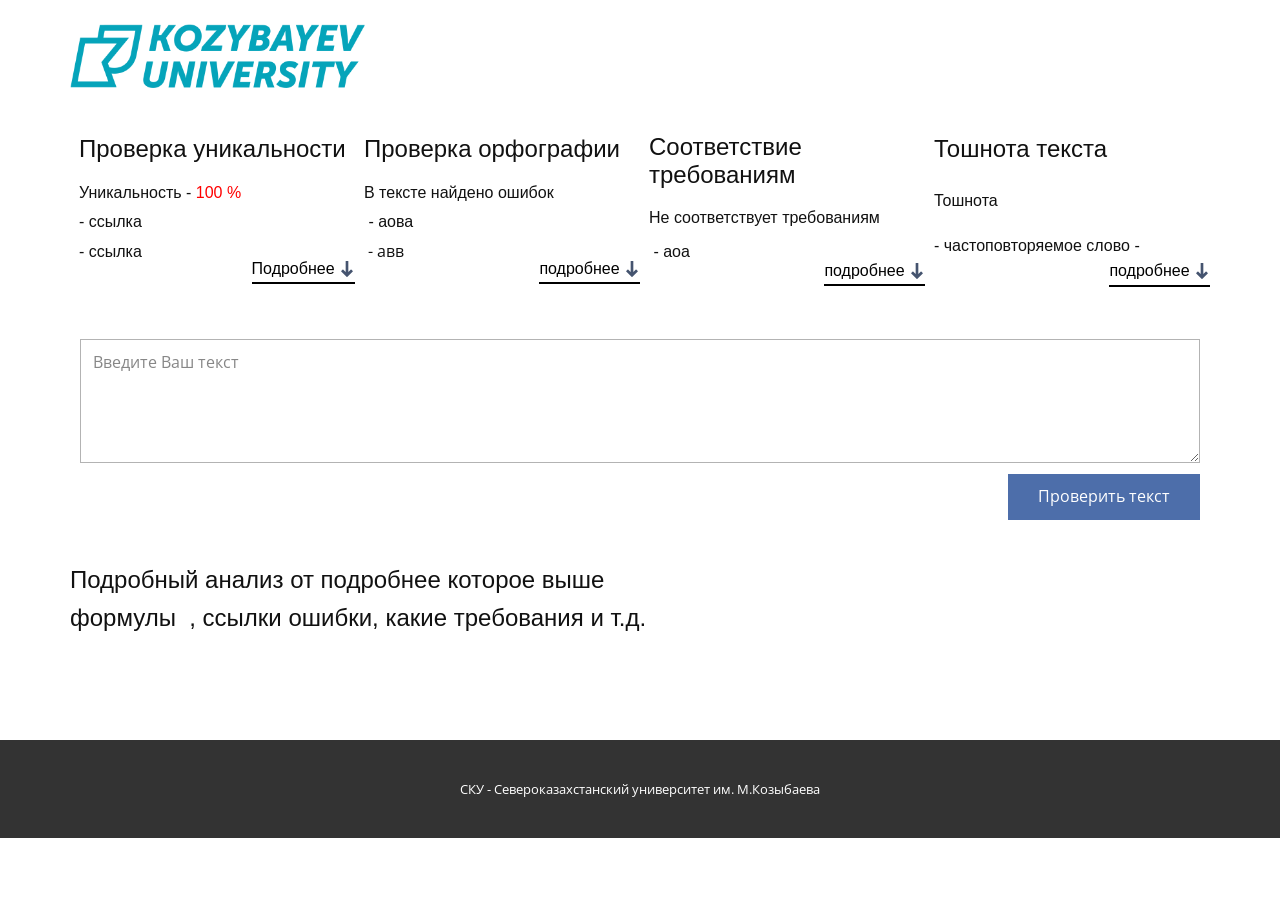
==== index.html @ 8cbf37bd "уродск" ====
<!DOCTYPE html>
<html style="font-size: 16px;">
  <head>
    <meta name="viewport" content="width=device-width, initial-scale=1.0">
    <meta charset="utf-8">
    <meta name="keywords" content="​IT Company, ​The backbone for internet business, Company Services, ​Large payments volume or unique business model?, ​What’s included, What We Do, Custom software solutions">
    <meta name="description" content="">
    <meta name="page_type" content="np-template-header-footer-from-plugin">
    <title>Главная</title>
    <link rel="stylesheet" href="nicepage.css" media="screen">
<link rel="stylesheet" href="Главная.css" media="screen">
    <script class="u-script" type="text/javascript" src="jquery.js" defer=""></script>
    <script class="u-script" type="text/javascript" src="nicepage.js" defer=""></script>
    <meta name="generator" content="Nicepage 4.7.1, nicepage.com">
    <link id="u-theme-google-font" rel="stylesheet" href="https://fonts.googleapis.com/css?family=Open+Sans:300,300i,400,400i,500,500i,600,600i,700,700i,800,800i|Cambay:400,400i,700,700i">
    
    
    <script type="application/ld+json">{
		"@context": "http://schema.org",
		"@type": "Organization",
		"name": "",
		"logo": "images/logo.png"
}</script>
    <!-- <script src="textanalising.js"></script> -->
    <meta name="theme-color" content="#4d6eaa">
    <meta property="og:title" content="Главная">
    <meta property="og:type" content="website">
  </head>
  <body data-home-page="главная.php" data-home-page-title="Главная" class="u-body u-xl-mode"><header class="u-clearfix u-header u-header" id="sec-d9ff"><div class="u-clearfix u-sheet u-valign-middle u-sheet-1">
        <a href="https://www.nkzu.kz/?lang=ru" class="u-image u-logo u-image-1" title="СКГУ" data-image-width="457" data-image-height="99">
          <img src="images/logo.png" class="u-logo-image u-logo-image-1">
        </a>
        <nav class="u-menu u-menu-dropdown u-offcanvas u-menu-1">
          <div class="menu-collapse" style="font-size: 1rem; letter-spacing: 0px;">
            <a class="u-button-style u-custom-left-right-menu-spacing u-custom-padding-bottom u-custom-top-bottom-menu-spacing u-nav-link u-text-active-palette-1-base u-text-hover-palette-2-base" href="#">
              <svg class="u-svg-link" viewBox="0 0 24 24"><use xmlns:xlink="http://www.w3.org/1999/xlink" xlink:href="#menu-hamburger"></use></svg>
              <svg class="u-svg-content" version="1.1" id="menu-hamburger" viewBox="0 0 16 16" x="0px" y="0px" xmlns:xlink="http://www.w3.org/1999/xlink" xmlns="http://www.w3.org/2000/svg"><g><rect y="1" width="16" height="2"></rect><rect y="7" width="16" height="2"></rect><rect y="13" width="16" height="2"></rect>
</g></svg>
            </a>
          </div>
          <div class="u-nav-container">
          
          </div>
          <div class="u-nav-container-collapse">
            <div class="u-black u-container-style u-inner-container-layout u-opacity u-opacity-95 u-sidenav">
              <div class="u-inner-container-layout u-sidenav-overflow">
                <div class="u-menu-close"></div>
               

</li></ul>
              </div>
            </div>
            <div class="u-black u-menu-overlay u-opacity u-opacity-70"></div>
          </div>
        </nav>
      </div></header>
    <section class="u-align-left u-clearfix u-section-1" id="sec-9d66">
      <div class="u-clearfix u-sheet u-sheet-1">
        <div class="u-expanded-width u-list u-list-1">
          <div class="u-repeater u-repeater-1">
            <div class="u-container-style u-list-item u-repeater-item">
              <div class="u-container-layout u-similar-container u-container-layout-1">
                <div class="fr-view u-clearfix u-custom-item u-rich-text u-text u-text-1">
                  <h4>
                    <span class="u-custom-font u-font-arial">Проверка уникальности</span>
                  </h4>
                  <p style="line-height: 0.6;">
                    <span class="u-custom-font u-font-arial">Уникальность - <span class="u-text-custom-color-1">100 %</span>
                    </span>
                  </p>
                  <p style="line-height: 0.6;">
                    <span class="u-custom-font u-font-arial">
                      <span class="u-text-custom-color-1">
                        <span class="u-text-body-color">- ссылка&nbsp;</span>
                      </span>
                    </span>
                  </p>
                  <p style="line-height: 0.6;">
                    <span class="u-custom-font u-font-arial">
                      <span class="u-text-custom-color-1">
                        <span class="u-text-body-color">- ссылка</span>
                      </span>
                    </span>
                  </p>
                </div>
                <a href="главная.php#sec-9d66" data-page-id="37937226" class="u-active-none u-border-2 u-border-active-palette-2-dark-1 u-border-black u-border-hover-palette-1-base u-btn u-button-style u-custom-font u-font-arial u-hover-none u-none u-text-black u-text-hover-grey-70 u-btn-1">Подробнее&nbsp;<span class="u-icon u-text-palette-1-dark-2"><svg class="u-svg-content" viewBox="0 0 512 512" x="0px" y="0px" style="width: 1em; height: 1em;"><path d="M441.156,322.876l-48.666-47.386c-3.319-3.243-8.619-3.234-11.93,0.017l-81.894,80.299V8.533 c0-4.71-3.823-8.533-8.533-8.533h-68.267c-4.71,0-8.533,3.823-8.533,8.533v347.273l-81.894-80.299    c-3.311-3.243-8.602-3.251-11.921-0.017l-48.666,47.386c-1.655,1.604-2.586,3.806-2.586,6.11c0,2.304,0.939,4.506,2.586,6.11 l179.2,174.481c1.655,1.613,3.806,2.423,5.948,2.423c2.15,0,4.292-0.811,5.956-2.423l179.2-174.481 c1.647-1.604,2.577-3.806,2.577-6.11C443.733,326.682,442.803,324.48,441.156,322.876z"></path></svg><img></span>
                </a>
              </div>
            </div>
            <div class="u-container-style u-list-item u-repeater-item">
              <div class="u-container-layout u-similar-container u-container-layout-2">
                <div class="fr-view u-clearfix u-custom-item u-rich-text u-text u-text-2">
                  <h4>
                    <span class="u-custom-font u-font-arial">Проверка орфографии</span>
                  </h4>
                  <p style="line-height: 0.6;">
                    <span class="u-custom-font u-font-arial">В тексте найдено ошибок</span>
                  </p>
                  <p style="line-height: 0.6;">
                    <span class="u-custom-font u-font-arial">&nbsp;- аова</span>
                  </p>
                  <p style="line-height: 0.6;">&nbsp;- авв</p>
                </div>
                <a href="главная.php#sec-9d66" data-page-id="37937226" class="u-active-none u-border-2 u-border-active-palette-2-dark-1 u-border-black u-border-hover-palette-1-base u-btn u-button-style u-custom-font u-font-arial u-hover-none u-none u-text-black u-text-hover-grey-70 u-btn-2">подробнее&nbsp;<span class="u-icon u-text-palette-1-dark-2"><svg class="u-svg-content" viewBox="0 0 512 512" x="0px" y="0px" style="width: 1em; height: 1em;"><path d="M441.156,322.876l-48.666-47.386c-3.319-3.243-8.619-3.234-11.93,0.017l-81.894,80.299V8.533 c0-4.71-3.823-8.533-8.533-8.533h-68.267c-4.71,0-8.533,3.823-8.533,8.533v347.273l-81.894-80.299    c-3.311-3.243-8.602-3.251-11.921-0.017l-48.666,47.386c-1.655,1.604-2.586,3.806-2.586,6.11c0,2.304,0.939,4.506,2.586,6.11 l179.2,174.481c1.655,1.613,3.806,2.423,5.948,2.423c2.15,0,4.292-0.811,5.956-2.423l179.2-174.481 c1.647-1.604,2.577-3.806,2.577-6.11C443.733,326.682,442.803,324.48,441.156,322.876z"></path></svg><img></span>
                </a>
              </div>
            </div>
            <div class="u-container-style u-list-item u-repeater-item">
              <div class="u-container-layout u-similar-container u-container-layout-3">
                <div class="fr-view u-clearfix u-custom-item u-rich-text u-text u-text-3">
                  <h4 style="line-height: 1;">
                    <span class="u-custom-font u-font-arial">Соответствие требованиям</span>
                  </h4>
                  <p style="line-height: 0.8;">
                    <span class="u-custom-font u-font-arial">Не соответствует требованиям</span>
                  </p>
                  <p style="line-height: 0.8;">
                    <span class="u-custom-font u-font-arial">&nbsp;- аоа</span>
                  </p>
                </div>
                <a href="главная.php#sec-9d66" data-page-id="37937226" class="u-active-none u-border-2 u-border-active-palette-2-dark-1 u-border-black u-border-hover-palette-1-base u-btn u-button-style u-custom-font u-font-arial u-hover-none u-none u-text-black u-text-hover-grey-70 u-btn-3">подробнее&nbsp;<span class="u-icon u-text-palette-1-dark-2"><svg class="u-svg-content" viewBox="0 0 512 512" x="0px" y="0px" style="width: 1em; height: 1em;"><path d="M441.156,322.876l-48.666-47.386c-3.319-3.243-8.619-3.234-11.93,0.017l-81.894,80.299V8.533 c0-4.71-3.823-8.533-8.533-8.533h-68.267c-4.71,0-8.533,3.823-8.533,8.533v347.273l-81.894-80.299    c-3.311-3.243-8.602-3.251-11.921-0.017l-48.666,47.386c-1.655,1.604-2.586,3.806-2.586,6.11c0,2.304,0.939,4.506,2.586,6.11 l179.2,174.481c1.655,1.613,3.806,2.423,5.948,2.423c2.15,0,4.292-0.811,5.956-2.423l179.2-174.481 c1.647-1.604,2.577-3.806,2.577-6.11C443.733,326.682,442.803,324.48,441.156,322.876z"></path></svg><img></span>
                </a>
              </div>
            </div>
            <div class="u-container-style u-list-item u-repeater-item">
              <div class="u-container-layout u-similar-container u-container-layout-4">
                <div class="fr-view u-clearfix u-custom-item u-rich-text u-text u-text-4">
                  <h4>
                    <span class="u-custom-font u-font-arial">Тошнота текста</span>
                  </h4>
                  <p>
                    <span id="toshnota" class="u-custom-font u-font-arial">Тошнота </span>
                  </p>
                  <p>
                    <span id ="toshnotaWord" class="u-custom-font u-font-arial">- частоповторяемое слово -&nbsp;</span>
                  </p>
                </div>
                <a href="Главная.php#sec-9d66" data-page-id="37937226" class="u-active-none u-border-2 u-border-active-palette-2-dark-1 u-border-black u-border-hover-palette-1-base u-btn u-button-style u-custom-font u-font-arial u-hover-none u-none u-text-black u-text-hover-grey-70 u-btn-4">подробнее&nbsp;<span class="u-icon u-text-palette-1-dark-2"><svg class="u-svg-content" viewBox="0 0 512 512" x="0px" y="0px" style="width: 1em; height: 1em;"><path d="M441.156,322.876l-48.666-47.386c-3.319-3.243-8.619-3.234-11.93,0.017l-81.894,80.299V8.533 c0-4.71-3.823-8.533-8.533-8.533h-68.267c-4.71,0-8.533,3.823-8.533,8.533v347.273l-81.894-80.299    c-3.311-3.243-8.602-3.251-11.921-0.017l-48.666,47.386c-1.655,1.604-2.586,3.806-2.586,6.11c0,2.304,0.939,4.506,2.586,6.11 l179.2,174.481c1.655,1.613,3.806,2.423,5.948,2.423c2.15,0,4.292-0.811,5.956-2.423l179.2-174.481 c1.647-1.604,2.577-3.806,2.577-6.11C443.733,326.682,442.803,324.48,441.156,322.876z"></path></svg><img></span>
                </a>
              </div>
            </div>
          </div>
        </div>
        <div class="u-expanded-width u-form u-form-1">
          <form action="#" method="POST" class="u-clearfix u-form-spacing-10 u-form-vertical u-inner-form" source="custom" name="form" style="padding: 10px;">
            
            
            <div class="u-form-group u-form-message">
              <label for="message-3203" class="u-form-control-hidden u-label"></label>
              <textarea placeholder="Введите Ваш текст" id="input" rows="4" cols="50" id="message-3203" name="message" class="u-border-1 u-border-grey-30 u-input u-input-rectangle u-white" required=""></textarea>
            </div>
            <div class="u-align-right u-form-group u-form-submit">
              <a href="#"  class="u-btn u-btn-submit u-button-style">Проверить текст<br>
              </a>
              <input type="submit" value="submit" onclick="analis()" class="u-form-control-hidden">
            </div>
            <!-- <div class="u-form-send-message u-form-send-success"> Спасибо! Ваше сообщение отправлено. </div> -->
            <!-- <div class="u-form-send-error u-form-send-message"> Отправка не удалась. Пожалуйста, исправьте ошибки и попробуйте еще раз. </div> -->
            <!-- <input type="hidden" value="" name="recaptchaResponse"> -->
          </form>
        </div>
        <p class="u-custom-font u-font-arial u-text u-text-5">
          <span style="font-size: 1.5rem;">Подробный анализ от подробнее которое выше&nbsp;<br>формулы&nbsp; , ссылки ошибки, какие требования и т.д.
          </span>&nbsp;
        </p>
      </div>
    </section>
    
    
    
    <section class="u-backlink u-clearfix u-grey-80">
      <p class="u-text">
        <span>СКУ - Североказахстанский университет им. М.Козыбаева</span>
      </p>
    </section>
    <script>
       function analis(){
    alert("Вы нажали на кнопку");
 
let textarea=document.getElementById("input")
let text = textarea.value
text=text.toLowerCase()
text=text.replace(/["."]/g,". ")
text=text.replace(/\s{2,}/g, ' ')
console.log(text)

let newtext=text.replace(/[.,\/#!$%\^&\*;:{}=\-_`~()]/g,"")
console.log(newtext)
let countword = newtext.split(" ").length
let splitword=newtext.split(" ")
let wordrepeats = []
console.log(countword)
let setsplitword=new Set(splitword) //множество не повторяющихся эллементов
let setdelword = new Set(["а","с","но","и","за","в","же","не","что","для","на"])
let cleartext = new Set([...setsplitword].filter(x=>!setdelword.has(x)))
cleartext.forEach(el => {
    let count =0
    splitword.forEach (sub =>{
        if (el== sub){
            count++     
        }
    })
    wordrepeats.push({word:el,count:count})
});
let maxcount=0
let targetword
wordrepeats.forEach(el=>{
    if (el.count > maxcount){
        maxcount=el.count
        targetword=el
    }
})
console.log(maxcount)
console.log(targetword)
console.log(wordrepeats);
let nausiam=(maxcount/countword)*100
console.log(nausiam)
alert(nausiam);
document.getElementById("toshnota").innerHTML="Тошнота текста-"+nausiam+"%"
document.getElementById("toshnotaWord").innerHTML="Частоповторяемое слово-"+targetword.word

 insert(text,nausiam)
}

let insert = async(text,nausiam)=>{
  console.log(text)
    const url = 'http://localhost/insertesse.php';
    const data = { text: text, nausiam:nausiam };
    console.log(data)
    
       fetch(url, {
        method: 'POST', // или 'PUT'
        body:JSON.stringify( data), // данные могут быть 'строкой' или {объектом}!
        headers: {"Content-type": "application/x-www-form-urlencoded; charset=UTF-8"},
      }).then(res=>res.json()).then(res=>console.log("seccess",res));
      
    
}

    </script>
  </body>
</html>
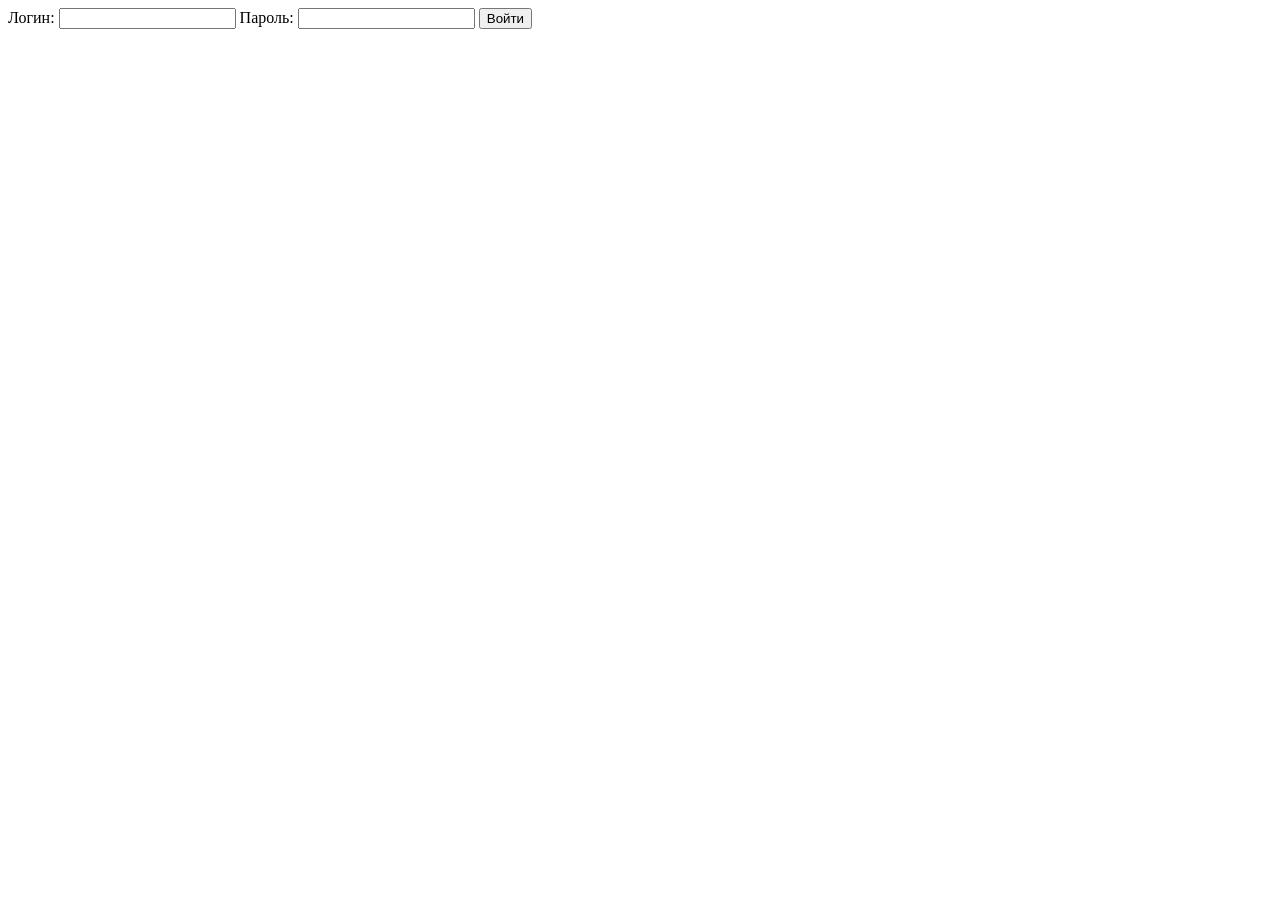
==== commit 3da3ad8d: "last" ====
--- a/index.html
+++ b/index.html
@@ -3,240 +3,16 @@
   <head>
     <meta name="viewport" content="width=device-width, initial-scale=1.0">
     <meta charset="utf-8">
-    <meta name="keywords" content="​IT Company, ​The backbone for internet business, Company Services, ​Large payments volume or unique business model?, ​What’s included, What We Do, Custom software solutions">
+    <meta name="keywords" content="">
     <meta name="description" content="">
     <meta name="page_type" content="np-template-header-footer-from-plugin">
-    <title>Главная</title>
-    <link rel="stylesheet" href="nicepage.css" media="screen">
-<link rel="stylesheet" href="Главная.css" media="screen">
-    <script class="u-script" type="text/javascript" src="jquery.js" defer=""></script>
-    <script class="u-script" type="text/javascript" src="nicepage.js" defer=""></script>
-    <meta name="generator" content="Nicepage 4.7.1, nicepage.com">
-    <link id="u-theme-google-font" rel="stylesheet" href="https://fonts.googleapis.com/css?family=Open+Sans:300,300i,400,400i,500,500i,600,600i,700,700i,800,800i|Cambay:400,400i,700,700i">
-    
-    
-    <script type="application/ld+json">{
-		"@context": "http://schema.org",
-		"@type": "Organization",
-		"name": "",
-		"logo": "images/logo.png"
-}</script>
-    <!-- <script src="textanalising.js"></script> -->
-    <meta name="theme-color" content="#4d6eaa">
-    <meta property="og:title" content="Главная">
-    <meta property="og:type" content="website">
-  </head>
-  <body data-home-page="главная.php" data-home-page-title="Главная" class="u-body u-xl-mode"><header class="u-clearfix u-header u-header" id="sec-d9ff"><div class="u-clearfix u-sheet u-valign-middle u-sheet-1">
-        <a href="https://www.nkzu.kz/?lang=ru" class="u-image u-logo u-image-1" title="СКГУ" data-image-width="457" data-image-height="99">
-          <img src="images/logo.png" class="u-logo-image u-logo-image-1">
-        </a>
-        <nav class="u-menu u-menu-dropdown u-offcanvas u-menu-1">
-          <div class="menu-collapse" style="font-size: 1rem; letter-spacing: 0px;">
-            <a class="u-button-style u-custom-left-right-menu-spacing u-custom-padding-bottom u-custom-top-bottom-menu-spacing u-nav-link u-text-active-palette-1-base u-text-hover-palette-2-base" href="#">
-              <svg class="u-svg-link" viewBox="0 0 24 24"><use xmlns:xlink="http://www.w3.org/1999/xlink" xlink:href="#menu-hamburger"></use></svg>
-              <svg class="u-svg-content" version="1.1" id="menu-hamburger" viewBox="0 0 16 16" x="0px" y="0px" xmlns:xlink="http://www.w3.org/1999/xlink" xmlns="http://www.w3.org/2000/svg"><g><rect y="1" width="16" height="2"></rect><rect y="7" width="16" height="2"></rect><rect y="13" width="16" height="2"></rect>
-</g></svg>
-            </a>
-          </div>
-          <div class="u-nav-container">
-          
-          </div>
-          <div class="u-nav-container-collapse">
-            <div class="u-black u-container-style u-inner-container-layout u-opacity u-opacity-95 u-sidenav">
-              <div class="u-inner-container-layout u-sidenav-overflow">
-                <div class="u-menu-close"></div>
-               
-
-</li></ul>
-              </div>
-            </div>
-            <div class="u-black u-menu-overlay u-opacity u-opacity-70"></div>
-          </div>
-        </nav>
-      </div></header>
-    <section class="u-align-left u-clearfix u-section-1" id="sec-9d66">
-      <div class="u-clearfix u-sheet u-sheet-1">
-        <div class="u-expanded-width u-list u-list-1">
-          <div class="u-repeater u-repeater-1">
-            <div class="u-container-style u-list-item u-repeater-item">
-              <div class="u-container-layout u-similar-container u-container-layout-1">
-                <div class="fr-view u-clearfix u-custom-item u-rich-text u-text u-text-1">
-                  <h4>
-                    <span class="u-custom-font u-font-arial">Проверка уникальности</span>
-                  </h4>
-                  <p style="line-height: 0.6;">
-                    <span class="u-custom-font u-font-arial">Уникальность - <span class="u-text-custom-color-1">100 %</span>
-                    </span>
-                  </p>
-                  <p style="line-height: 0.6;">
-                    <span class="u-custom-font u-font-arial">
-                      <span class="u-text-custom-color-1">
-                        <span class="u-text-body-color">- ссылка&nbsp;</span>
-                      </span>
-                    </span>
-                  </p>
-                  <p style="line-height: 0.6;">
-                    <span class="u-custom-font u-font-arial">
-                      <span class="u-text-custom-color-1">
-                        <span class="u-text-body-color">- ссылка</span>
-                      </span>
-                    </span>
-                  </p>
-                </div>
-                <a href="главная.php#sec-9d66" data-page-id="37937226" class="u-active-none u-border-2 u-border-active-palette-2-dark-1 u-border-black u-border-hover-palette-1-base u-btn u-button-style u-custom-font u-font-arial u-hover-none u-none u-text-black u-text-hover-grey-70 u-btn-1">Подробнее&nbsp;<span class="u-icon u-text-palette-1-dark-2"><svg class="u-svg-content" viewBox="0 0 512 512" x="0px" y="0px" style="width: 1em; height: 1em;"><path d="M441.156,322.876l-48.666-47.386c-3.319-3.243-8.619-3.234-11.93,0.017l-81.894,80.299V8.533 c0-4.71-3.823-8.533-8.533-8.533h-68.267c-4.71,0-8.533,3.823-8.533,8.533v347.273l-81.894-80.299    c-3.311-3.243-8.602-3.251-11.921-0.017l-48.666,47.386c-1.655,1.604-2.586,3.806-2.586,6.11c0,2.304,0.939,4.506,2.586,6.11 l179.2,174.481c1.655,1.613,3.806,2.423,5.948,2.423c2.15,0,4.292-0.811,5.956-2.423l179.2-174.481 c1.647-1.604,2.577-3.806,2.577-6.11C443.733,326.682,442.803,324.48,441.156,322.876z"></path></svg><img></span>
-                </a>
-              </div>
-            </div>
-            <div class="u-container-style u-list-item u-repeater-item">
-              <div class="u-container-layout u-similar-container u-container-layout-2">
-                <div class="fr-view u-clearfix u-custom-item u-rich-text u-text u-text-2">
-                  <h4>
-                    <span class="u-custom-font u-font-arial">Проверка орфографии</span>
-                  </h4>
-                  <p style="line-height: 0.6;">
-                    <span class="u-custom-font u-font-arial">В тексте найдено ошибок</span>
-                  </p>
-                  <p style="line-height: 0.6;">
-                    <span class="u-custom-font u-font-arial">&nbsp;- аова</span>
-                  </p>
-                  <p style="line-height: 0.6;">&nbsp;- авв</p>
-                </div>
-                <a href="главная.php#sec-9d66" data-page-id="37937226" class="u-active-none u-border-2 u-border-active-palette-2-dark-1 u-border-black u-border-hover-palette-1-base u-btn u-button-style u-custom-font u-font-arial u-hover-none u-none u-text-black u-text-hover-grey-70 u-btn-2">подробнее&nbsp;<span class="u-icon u-text-palette-1-dark-2"><svg class="u-svg-content" viewBox="0 0 512 512" x="0px" y="0px" style="width: 1em; height: 1em;"><path d="M441.156,322.876l-48.666-47.386c-3.319-3.243-8.619-3.234-11.93,0.017l-81.894,80.299V8.533 c0-4.71-3.823-8.533-8.533-8.533h-68.267c-4.71,0-8.533,3.823-8.533,8.533v347.273l-81.894-80.299    c-3.311-3.243-8.602-3.251-11.921-0.017l-48.666,47.386c-1.655,1.604-2.586,3.806-2.586,6.11c0,2.304,0.939,4.506,2.586,6.11 l179.2,174.481c1.655,1.613,3.806,2.423,5.948,2.423c2.15,0,4.292-0.811,5.956-2.423l179.2-174.481 c1.647-1.604,2.577-3.806,2.577-6.11C443.733,326.682,442.803,324.48,441.156,322.876z"></path></svg><img></span>
-                </a>
-              </div>
-            </div>
-            <div class="u-container-style u-list-item u-repeater-item">
-              <div class="u-container-layout u-similar-container u-container-layout-3">
-                <div class="fr-view u-clearfix u-custom-item u-rich-text u-text u-text-3">
-                  <h4 style="line-height: 1;">
-                    <span class="u-custom-font u-font-arial">Соответствие требованиям</span>
-                  </h4>
-                  <p style="line-height: 0.8;">
-                    <span class="u-custom-font u-font-arial">Не соответствует требованиям</span>
-                  </p>
-                  <p style="line-height: 0.8;">
-                    <span class="u-custom-font u-font-arial">&nbsp;- аоа</span>
-                  </p>
-                </div>
-                <a href="главная.php#sec-9d66" data-page-id="37937226" class="u-active-none u-border-2 u-border-active-palette-2-dark-1 u-border-black u-border-hover-palette-1-base u-btn u-button-style u-custom-font u-font-arial u-hover-none u-none u-text-black u-text-hover-grey-70 u-btn-3">подробнее&nbsp;<span class="u-icon u-text-palette-1-dark-2"><svg class="u-svg-content" viewBox="0 0 512 512" x="0px" y="0px" style="width: 1em; height: 1em;"><path d="M441.156,322.876l-48.666-47.386c-3.319-3.243-8.619-3.234-11.93,0.017l-81.894,80.299V8.533 c0-4.71-3.823-8.533-8.533-8.533h-68.267c-4.71,0-8.533,3.823-8.533,8.533v347.273l-81.894-80.299    c-3.311-3.243-8.602-3.251-11.921-0.017l-48.666,47.386c-1.655,1.604-2.586,3.806-2.586,6.11c0,2.304,0.939,4.506,2.586,6.11 l179.2,174.481c1.655,1.613,3.806,2.423,5.948,2.423c2.15,0,4.292-0.811,5.956-2.423l179.2-174.481 c1.647-1.604,2.577-3.806,2.577-6.11C443.733,326.682,442.803,324.48,441.156,322.876z"></path></svg><img></span>
-                </a>
-              </div>
-            </div>
-            <div class="u-container-style u-list-item u-repeater-item">
-              <div class="u-container-layout u-similar-container u-container-layout-4">
-                <div class="fr-view u-clearfix u-custom-item u-rich-text u-text u-text-4">
-                  <h4>
-                    <span class="u-custom-font u-font-arial">Тошнота текста</span>
-                  </h4>
-                  <p>
-                    <span id="toshnota" class="u-custom-font u-font-arial">Тошнота </span>
-                  </p>
-                  <p>
-                    <span id ="toshnotaWord" class="u-custom-font u-font-arial">- частоповторяемое слово -&nbsp;</span>
-                  </p>
-                </div>
-                <a href="Главная.php#sec-9d66" data-page-id="37937226" class="u-active-none u-border-2 u-border-active-palette-2-dark-1 u-border-black u-border-hover-palette-1-base u-btn u-button-style u-custom-font u-font-arial u-hover-none u-none u-text-black u-text-hover-grey-70 u-btn-4">подробнее&nbsp;<span class="u-icon u-text-palette-1-dark-2"><svg class="u-svg-content" viewBox="0 0 512 512" x="0px" y="0px" style="width: 1em; height: 1em;"><path d="M441.156,322.876l-48.666-47.386c-3.319-3.243-8.619-3.234-11.93,0.017l-81.894,80.299V8.533 c0-4.71-3.823-8.533-8.533-8.533h-68.267c-4.71,0-8.533,3.823-8.533,8.533v347.273l-81.894-80.299    c-3.311-3.243-8.602-3.251-11.921-0.017l-48.666,47.386c-1.655,1.604-2.586,3.806-2.586,6.11c0,2.304,0.939,4.506,2.586,6.11 l179.2,174.481c1.655,1.613,3.806,2.423,5.948,2.423c2.15,0,4.292-0.811,5.956-2.423l179.2-174.481 c1.647-1.604,2.577-3.806,2.577-6.11C443.733,326.682,442.803,324.48,441.156,322.876z"></path></svg><img></span>
-                </a>
-              </div>
-            </div>
-          </div>
-        </div>
-        <div class="u-expanded-width u-form u-form-1">
-          <form action="#" method="POST" class="u-clearfix u-form-spacing-10 u-form-vertical u-inner-form" source="custom" name="form" style="padding: 10px;">
-            
-            
-            <div class="u-form-group u-form-message">
-              <label for="message-3203" class="u-form-control-hidden u-label"></label>
-              <textarea placeholder="Введите Ваш текст" id="input" rows="4" cols="50" id="message-3203" name="message" class="u-border-1 u-border-grey-30 u-input u-input-rectangle u-white" required=""></textarea>
-            </div>
-            <div class="u-align-right u-form-group u-form-submit">
-              <a href="#"  class="u-btn u-btn-submit u-button-style">Проверить текст<br>
-              </a>
-              <input type="submit" value="submit" onclick="analis()" class="u-form-control-hidden">
-            </div>
-            <!-- <div class="u-form-send-message u-form-send-success"> Спасибо! Ваше сообщение отправлено. </div> -->
-            <!-- <div class="u-form-send-error u-form-send-message"> Отправка не удалась. Пожалуйста, исправьте ошибки и попробуйте еще раз. </div> -->
-            <!-- <input type="hidden" value="" name="recaptchaResponse"> -->
-          </form>
-        </div>
-        <p class="u-custom-font u-font-arial u-text u-text-5">
-          <span style="font-size: 1.5rem;">Подробный анализ от подробнее которое выше&nbsp;<br>формулы&nbsp; , ссылки ошибки, какие требования и т.д.
-          </span>&nbsp;
-        </p>
-      </div>
-    </section>
-    
-    
-    
-    <section class="u-backlink u-clearfix u-grey-80">
-      <p class="u-text">
-        <span>СКУ - Североказахстанский университет им. М.Козыбаева</span>
-      </p>
-    </section>
-    <script>
-       function analis(){
-    alert("Вы нажали на кнопку");
- 
-let textarea=document.getElementById("input")
-let text = textarea.value
-text=text.toLowerCase()
-text=text.replace(/["."]/g,". ")
-text=text.replace(/\s{2,}/g, ' ')
-console.log(text)
-
-let newtext=text.replace(/[.,\/#!$%\^&\*;:{}=\-_`~()]/g,"")
-console.log(newtext)
-let countword = newtext.split(" ").length
-let splitword=newtext.split(" ")
-let wordrepeats = []
-console.log(countword)
-let setsplitword=new Set(splitword) //множество не повторяющихся эллементов
-let setdelword = new Set(["а","с","но","и","за","в","же","не","что","для","на"])
-let cleartext = new Set([...setsplitword].filter(x=>!setdelword.has(x)))
-cleartext.forEach(el => {
-    let count =0
-    splitword.forEach (sub =>{
-        if (el== sub){
-            count++     
-        }
-    })
-    wordrepeats.push({word:el,count:count})
-});
-let maxcount=0
-let targetword
-wordrepeats.forEach(el=>{
-    if (el.count > maxcount){
-        maxcount=el.count
-        targetword=el
-    }
-})
-console.log(maxcount)
-console.log(targetword)
-console.log(wordrepeats);
-let nausiam=(maxcount/countword)*100
-console.log(nausiam)
-alert(nausiam);
-document.getElementById("toshnota").innerHTML="Тошнота текста-"+nausiam+"%"
-document.getElementById("toshnotaWord").innerHTML="Частоповторяемое слово-"+targetword.word
-
- insert(text,nausiam)
-}
-
-let insert = async(text,nausiam)=>{
-  console.log(text)
-    const url = 'http://localhost/insertesse.php';
-    const data = { text: text, nausiam:nausiam };
-    console.log(data)
-    
-       fetch(url, {
-        method: 'POST', // или 'PUT'
-        body:JSON.stringify( data), // данные могут быть 'строкой' или {объектом}!
-        headers: {"Content-type": "application/x-www-form-urlencoded; charset=UTF-8"},
-      }).then(res=>res.json()).then(res=>console.log("seccess",res));
-      
-    
-}
-
-    </script>
-  </body>
-</html>+    </head>
+    <body>
+<form action="/" method="post">
+    Логин: <input type="text" name="login" />
+   
+    Пароль: <input type="password" name="password" />
+    <input type="submit" value="Войти" name="log_in" />
+   
+</form>
+</body>
